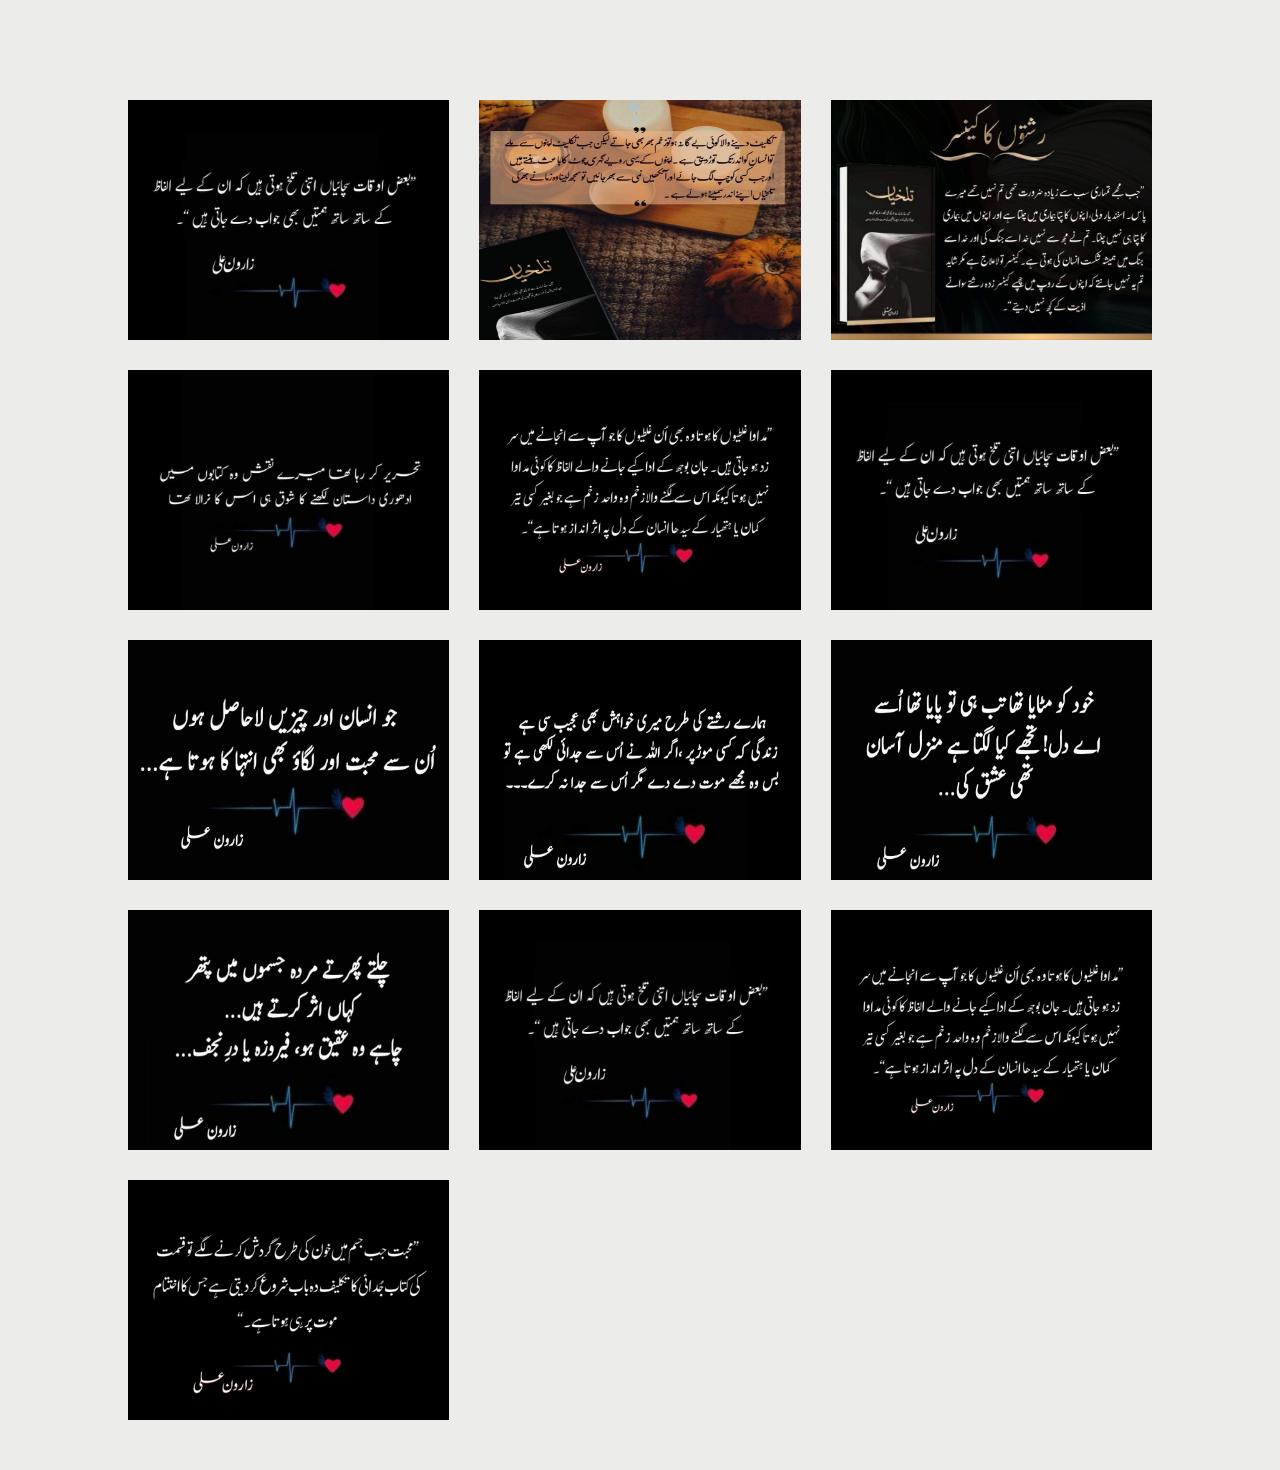
==== gallery.html @ 23c12935 "Update gallery.html" ====
<!-- Created by Faiq Ali -->
<!DOCTYPE html>
<html>
    <head>
        <meta name="viewport" content="width=device-width, initial-scale=1.0">
        <title>Zaroon Ali</title>
        <link rel="stylesheet" href="./css/gallery.css">
    </head>
    <body>
    
        <div class="full-img" id="fullImgBox">
            <img src="./images/gallery/Img (1).jpg" id="fullImg">
            <span onclick="closeFullImg()">X</span>
        </div>
        
        <div class="img-gallery">
            
            <img src="./images/gallery/Img (1).jpg" onclick="openFullImg(this.src)">
            <img src="./images/gallery/Img (2).jpg" onclick="openFullImg(this.src)">
            <img src="./images/gallery/Img (3).jpg" onclick="openFullImg(this.src)">
            <img src="./images/gallery/Img (4).jpg" onclick="openFullImg(this.src)">
            <img src="./images/gallery/Img (5).jpg" onclick="openFullImg(this.src)">
            <img src="./images/gallery/Img (6).jpg" onclick="openFullImg(this.src)">
            <img src="./images/gallery/Img (7).jpg" onclick="openFullImg(this.src)">
            <img src="./images/gallery/Img (8).jpg" onclick="openFullImg(this.src)">
            <img src="./images/gallery/Img (9).jpg" onclick="openFullImg(this.src)">
            <img src="./images/gallery/Img (10).jpg" onclick="openFullImg(this.src)">
            <img src="./images/gallery/Img (11).jpg" onclick="openFullImg(this.src)">
            <img src="./images/gallery/Img (12).jpg" onclick="openFullImg(this.src)">
            <img src="./images/gallery/Img (13).jpg" onclick="openFullImg(this.src)">
           
            
        </div>

        <script>
            var fullImgBox = document.getElementById("fullImgBox");
            var fullImg = document.getElementById("fullImg");

            function openFullImg(pic){
                fullImgBox.style.display = "flex";
                fullImg.src = pic;
            }

            function closeFullImg(){
                fullImgBox.style.display = "none";
            }
        </script>

    </body>
</html>
---- css/gallery.css ----
* {
    margin: 0;
    padding: 0;
    font-family: sans-serif;
}

body {
    background: #ECECEB;
}

.img-gallery {
    width: 80%;
    margin: 100px auto 50px;
    display: grid;
    grid-template-columns: repeat(auto-fit, minmax(250px, 1fr));
    grid-gap: 30px;
}

.img-gallery img {
    width: 100%;
    height: 240px;
    cursor: pointer;
    transition: 0.4s;
}

.img-gallery img:hover {
    transform: scale(0.8) rotate(-15deg);
    border-radius: 20%;
    box-shadow: 0 32px 75px rgba(68,77,136,0.2);
}

.full-img {
    width: 100%;
    height: 100vh;
    background: rgba(0,0,0,0.9);
    position: fixed;
    top: 0;
    left: 0;
    display: none;
    align-items: center;
    justify-content: center;
    z-index: 100;
}

.full-img img {
    width: 90%;
    max-width: 500px;
}

.full-img span {
    position: absolute;
    top: 5%;
    right: 5%;
    font-size: 30px;
    color: #ffffff;
    cursor: pointer;
}
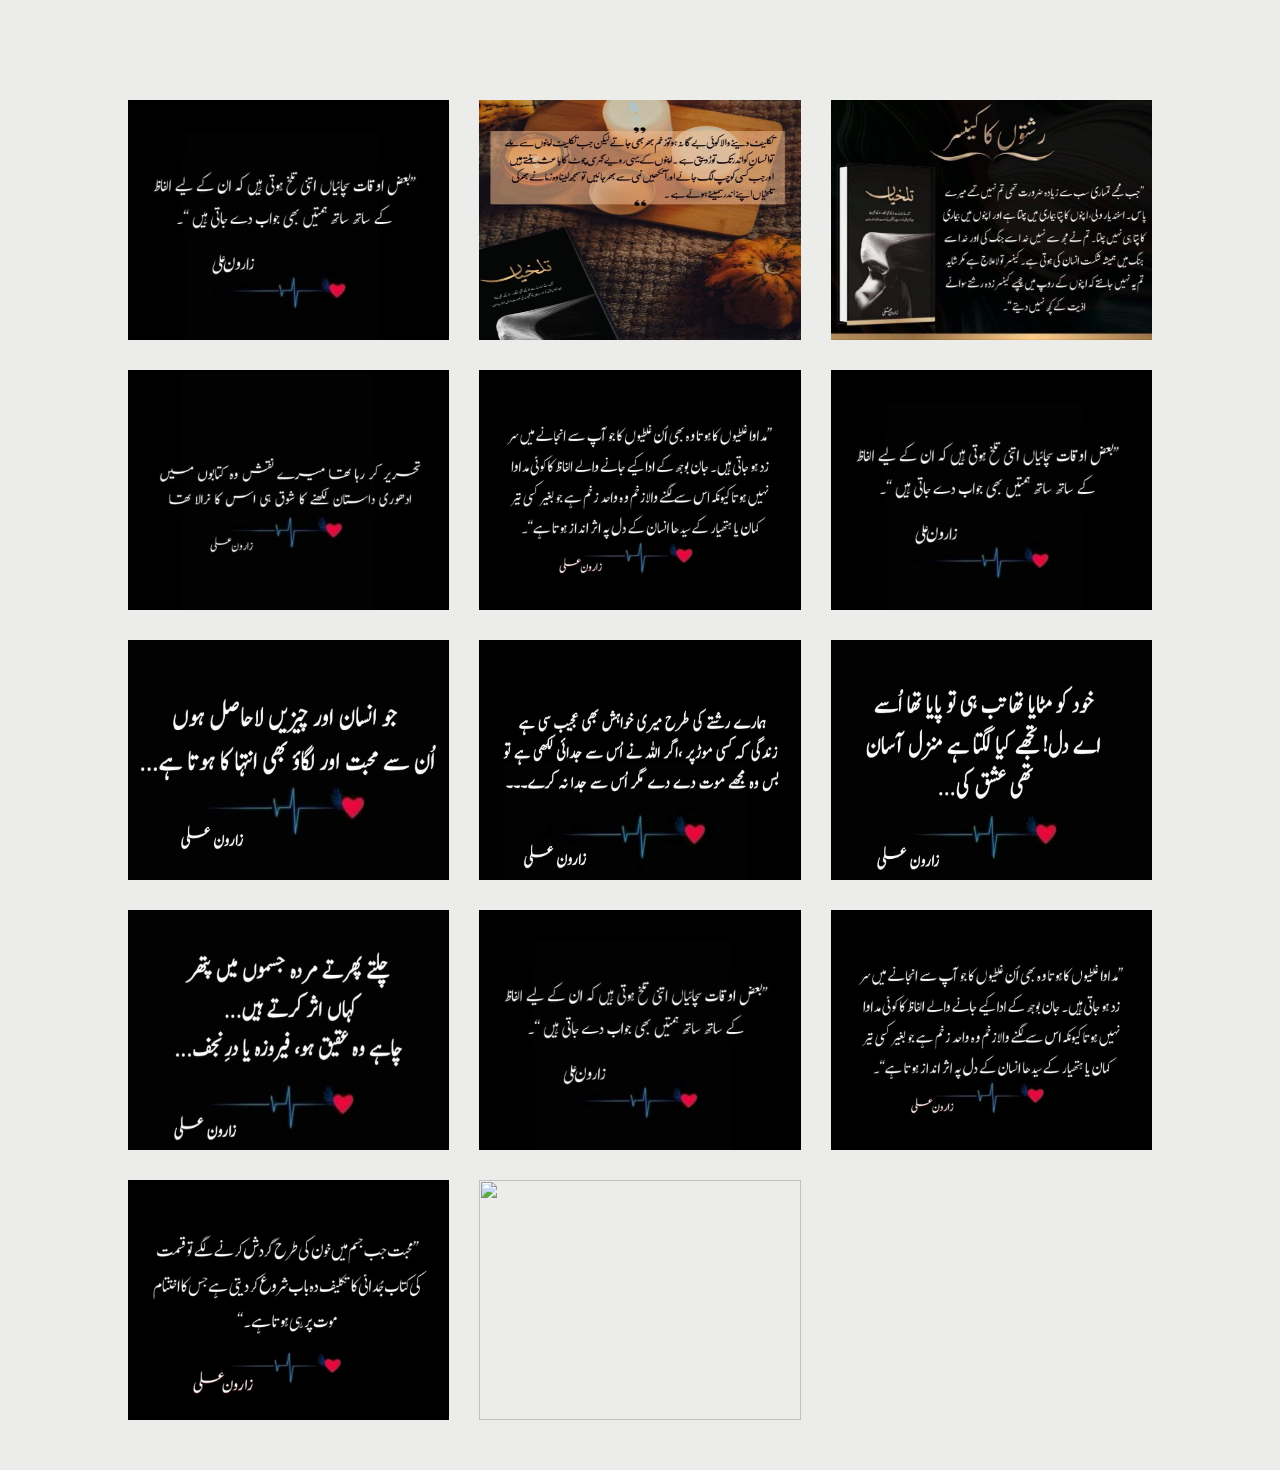
==== commit dc5290cc: "Update gallery.html" ====
--- a/gallery.html
+++ b/gallery.html
@@ -28,7 +28,7 @@
             <img src="./images/gallery/Img (11).jpg" onclick="openFullImg(this.src)">
             <img src="./images/gallery/Img (12).jpg" onclick="openFullImg(this.src)">
             <img src="./images/gallery/Img (13).jpg" onclick="openFullImg(this.src)">
-           
+            <img src="./images/gallery/Img (14).jpg" onclick="openFullImg(this.src)"> 
             
         </div>
 
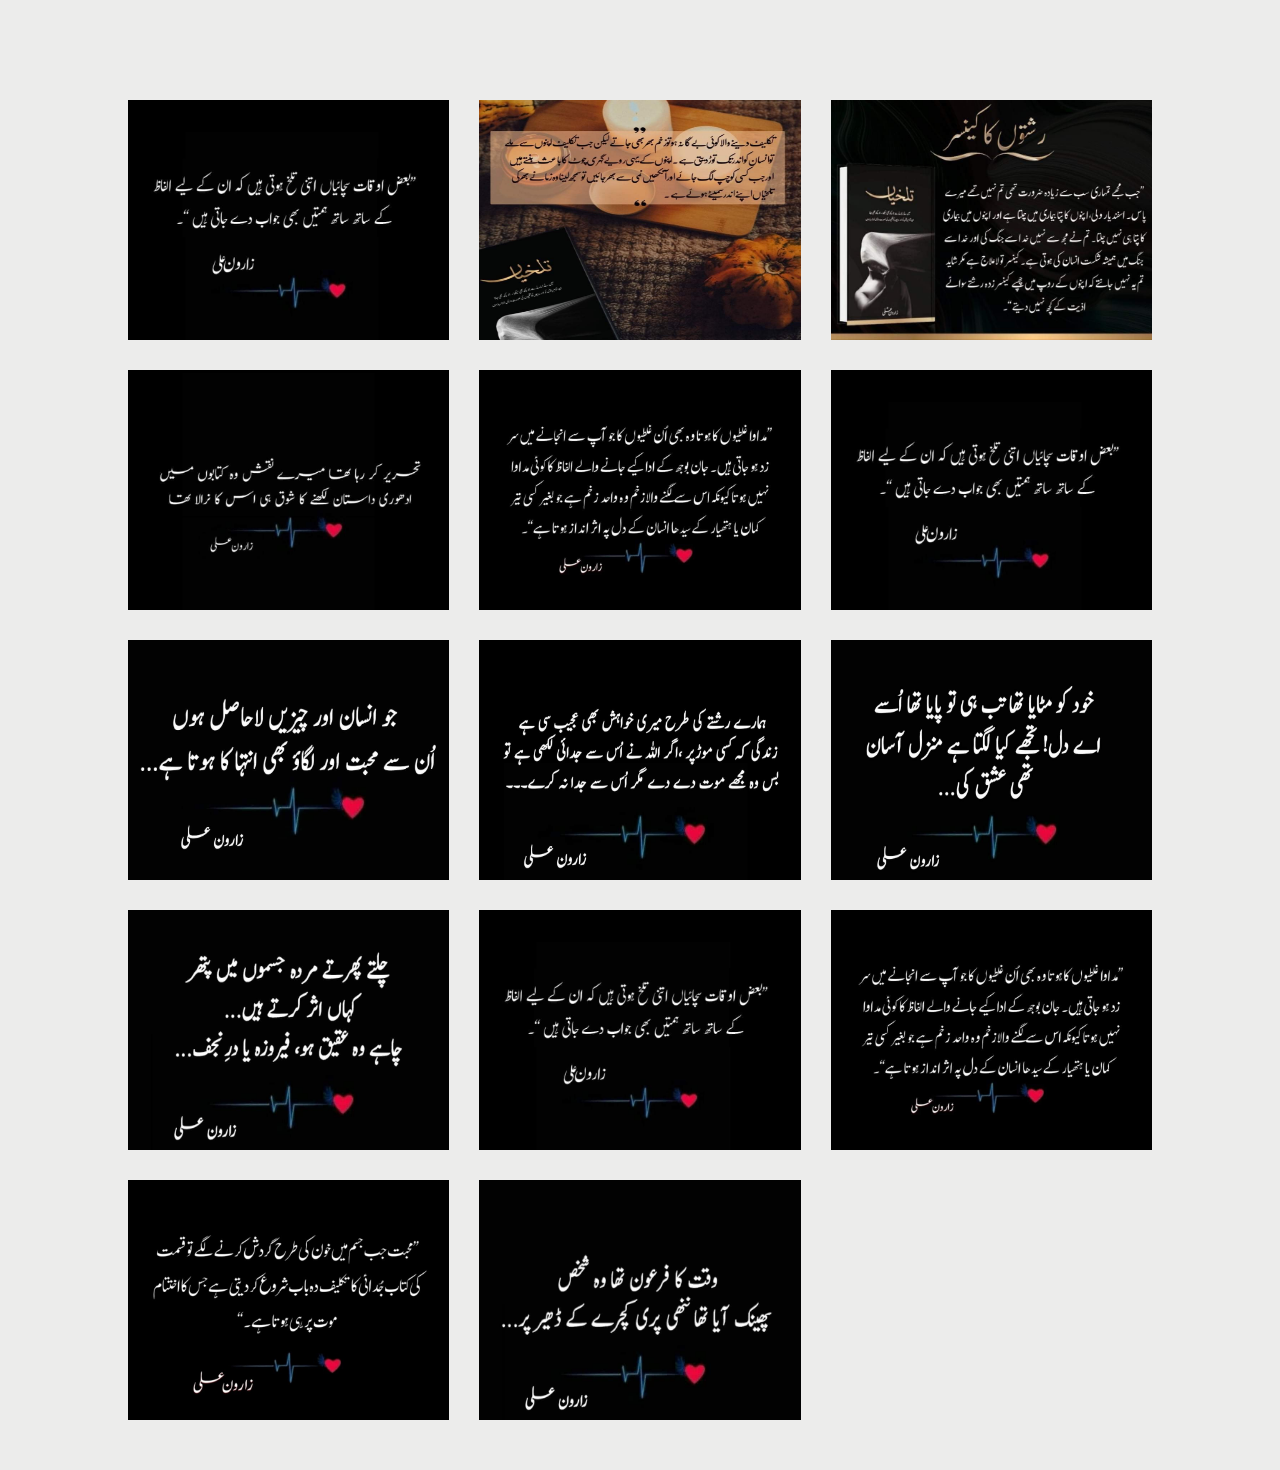
==== commit cd1b63ed: "Update gallery.html" ====
--- a/gallery.html
+++ b/gallery.html
@@ -28,7 +28,7 @@
             <img src="./images/gallery/Img (11).jpg" onclick="openFullImg(this.src)">
             <img src="./images/gallery/Img (12).jpg" onclick="openFullImg(this.src)">
             <img src="./images/gallery/Img (13).jpg" onclick="openFullImg(this.src)">
-            <img src="./images/gallery/Img (14).jpg" onclick="openFullImg(this.src)"> 
+            <img src="./images/gallery/Img (14).jpg" onclick="openFullImg(this.src)">
             
         </div>
 
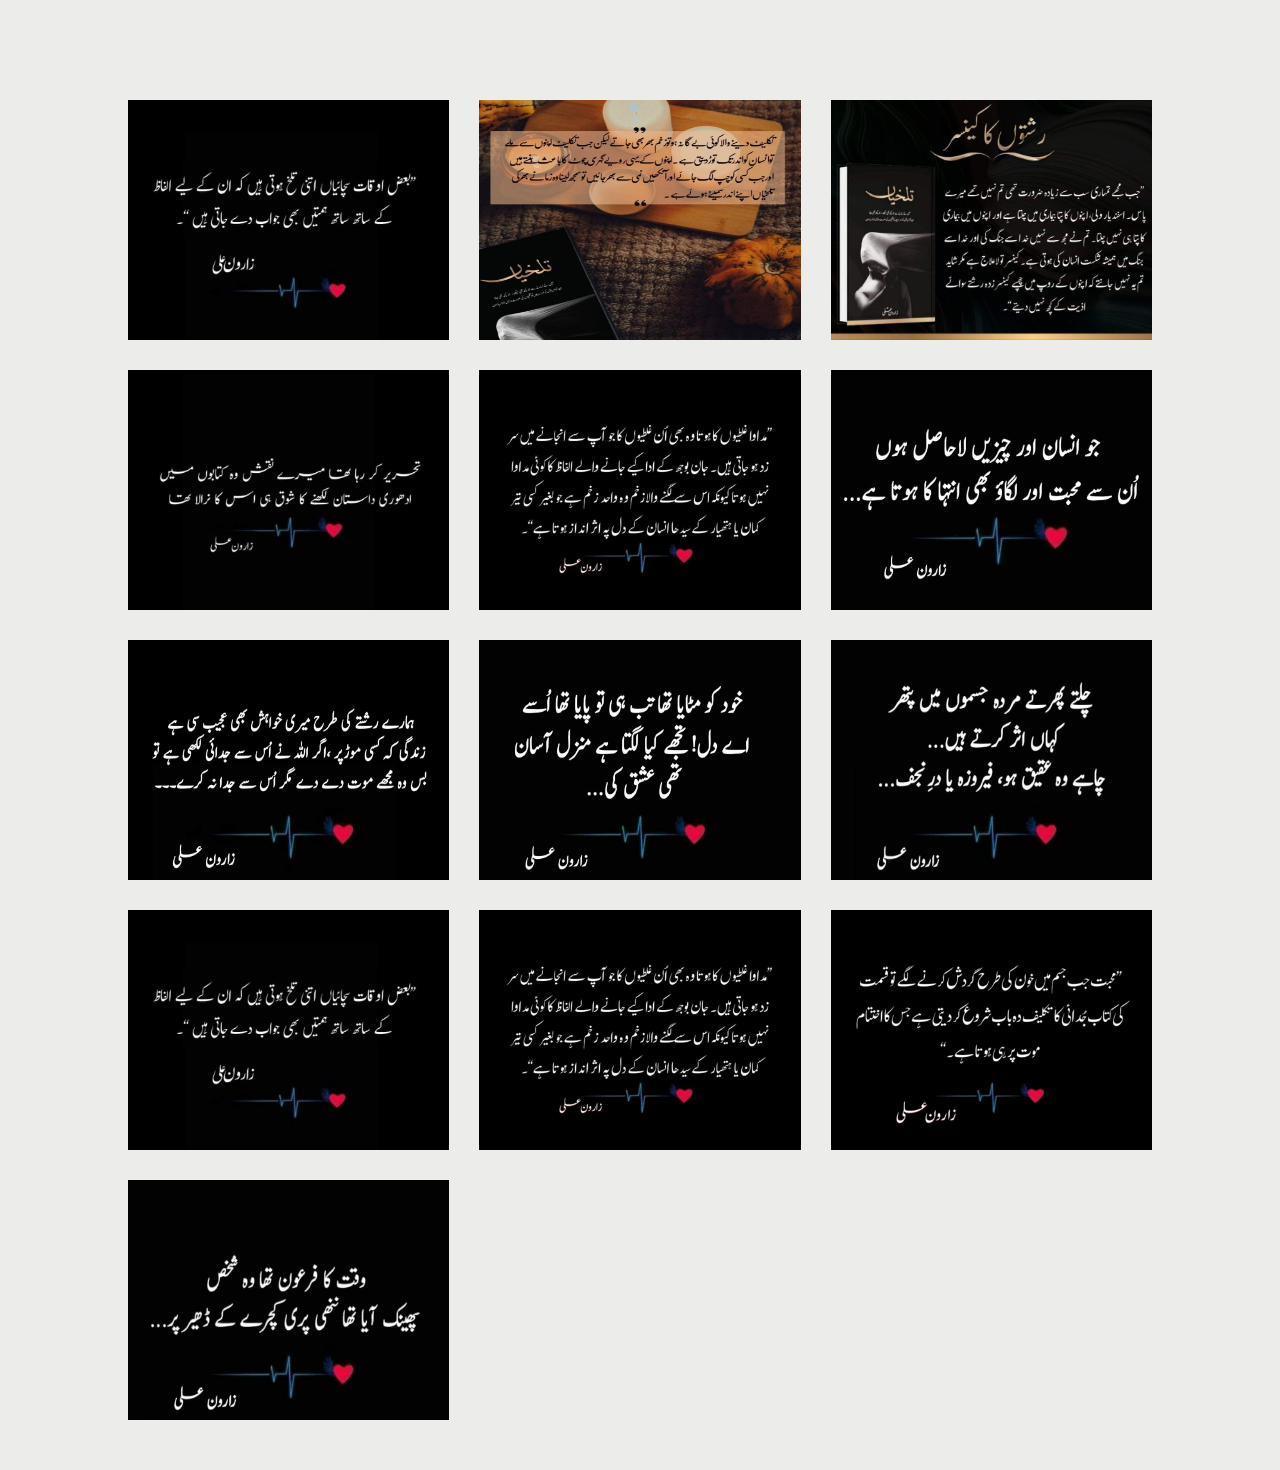
==== commit 0e49367a: "Update gallery.html" ====
--- a/gallery.html
+++ b/gallery.html
@@ -20,7 +20,7 @@
             <img src="./images/gallery/Img (3).jpg" onclick="openFullImg(this.src)">
             <img src="./images/gallery/Img (4).jpg" onclick="openFullImg(this.src)">
             <img src="./images/gallery/Img (5).jpg" onclick="openFullImg(this.src)">
-            <img src="./images/gallery/Img (6).jpg" onclick="openFullImg(this.src)">
+
             <img src="./images/gallery/Img (7).jpg" onclick="openFullImg(this.src)">
             <img src="./images/gallery/Img (8).jpg" onclick="openFullImg(this.src)">
             <img src="./images/gallery/Img (9).jpg" onclick="openFullImg(this.src)">
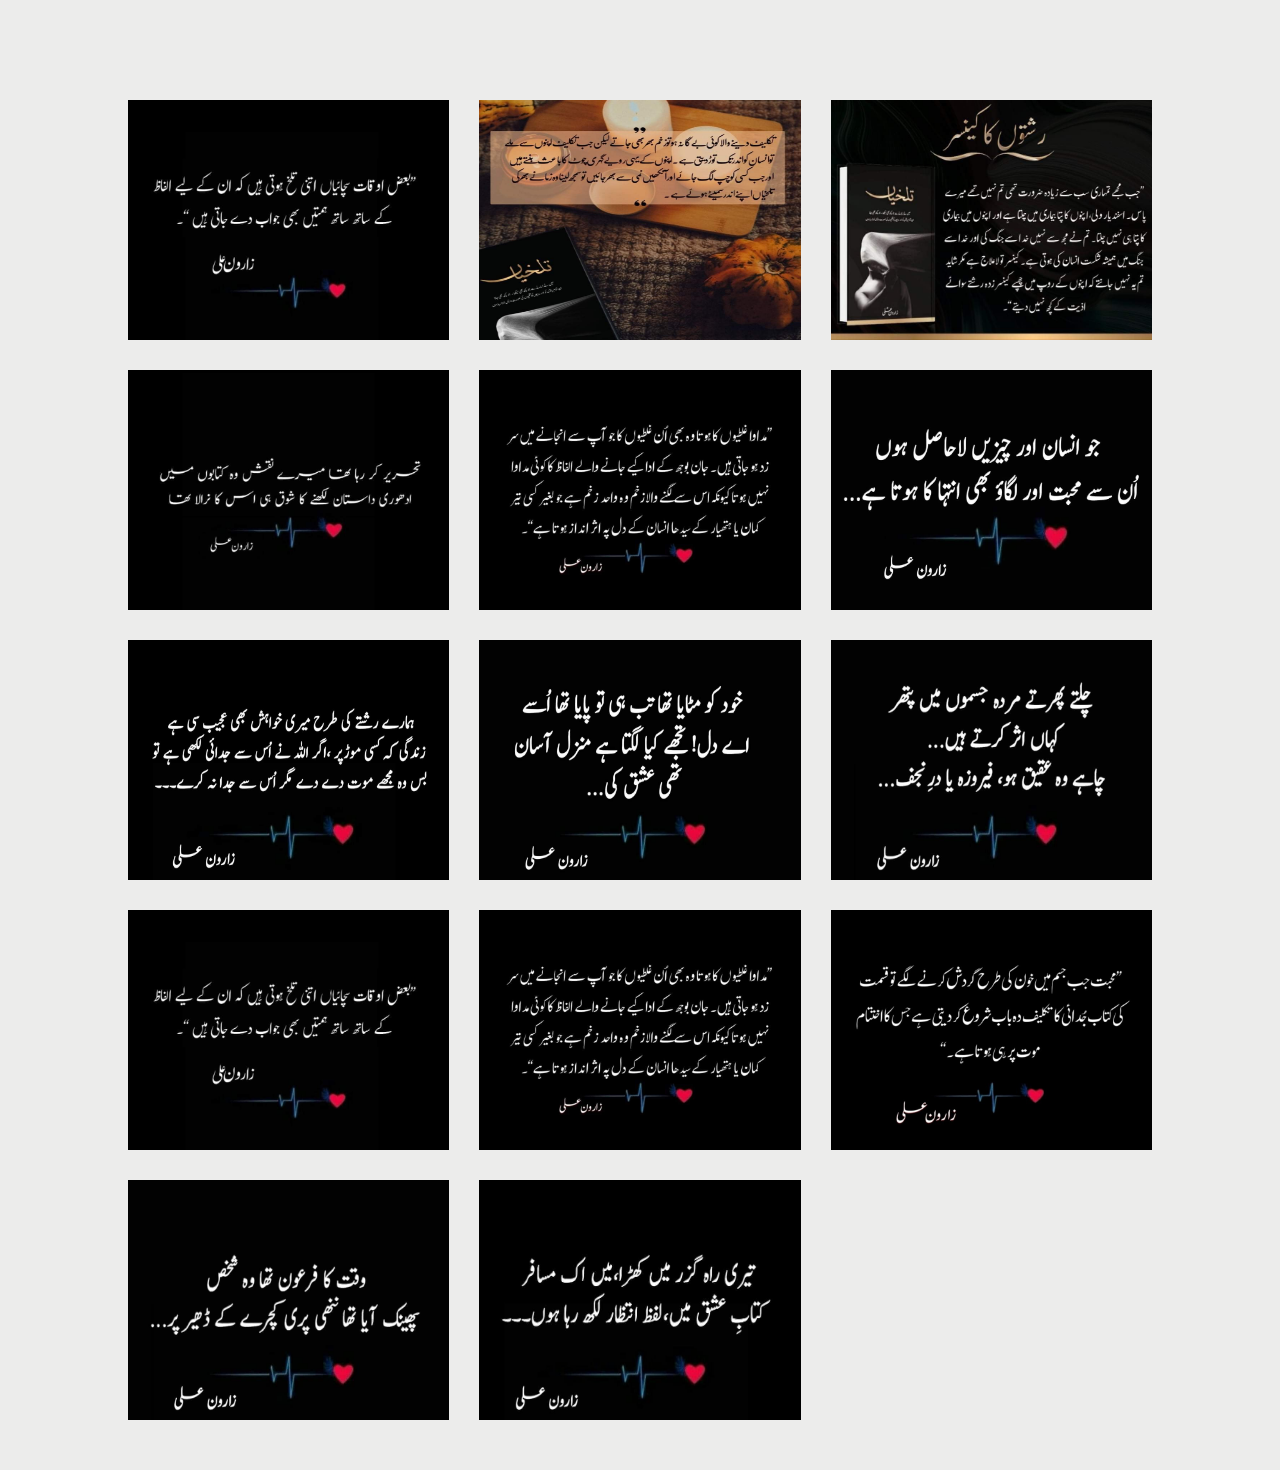
==== commit b48858ba: "Update gallery.html" ====
--- a/gallery.html
+++ b/gallery.html
@@ -29,6 +29,7 @@
             <img src="./images/gallery/Img (12).jpg" onclick="openFullImg(this.src)">
             <img src="./images/gallery/Img (13).jpg" onclick="openFullImg(this.src)">
             <img src="./images/gallery/Img (14).jpg" onclick="openFullImg(this.src)">
+            <img src="./images/gallery/Img (15).jpg" onclick="openFullImg(this.src)">
             
         </div>
 
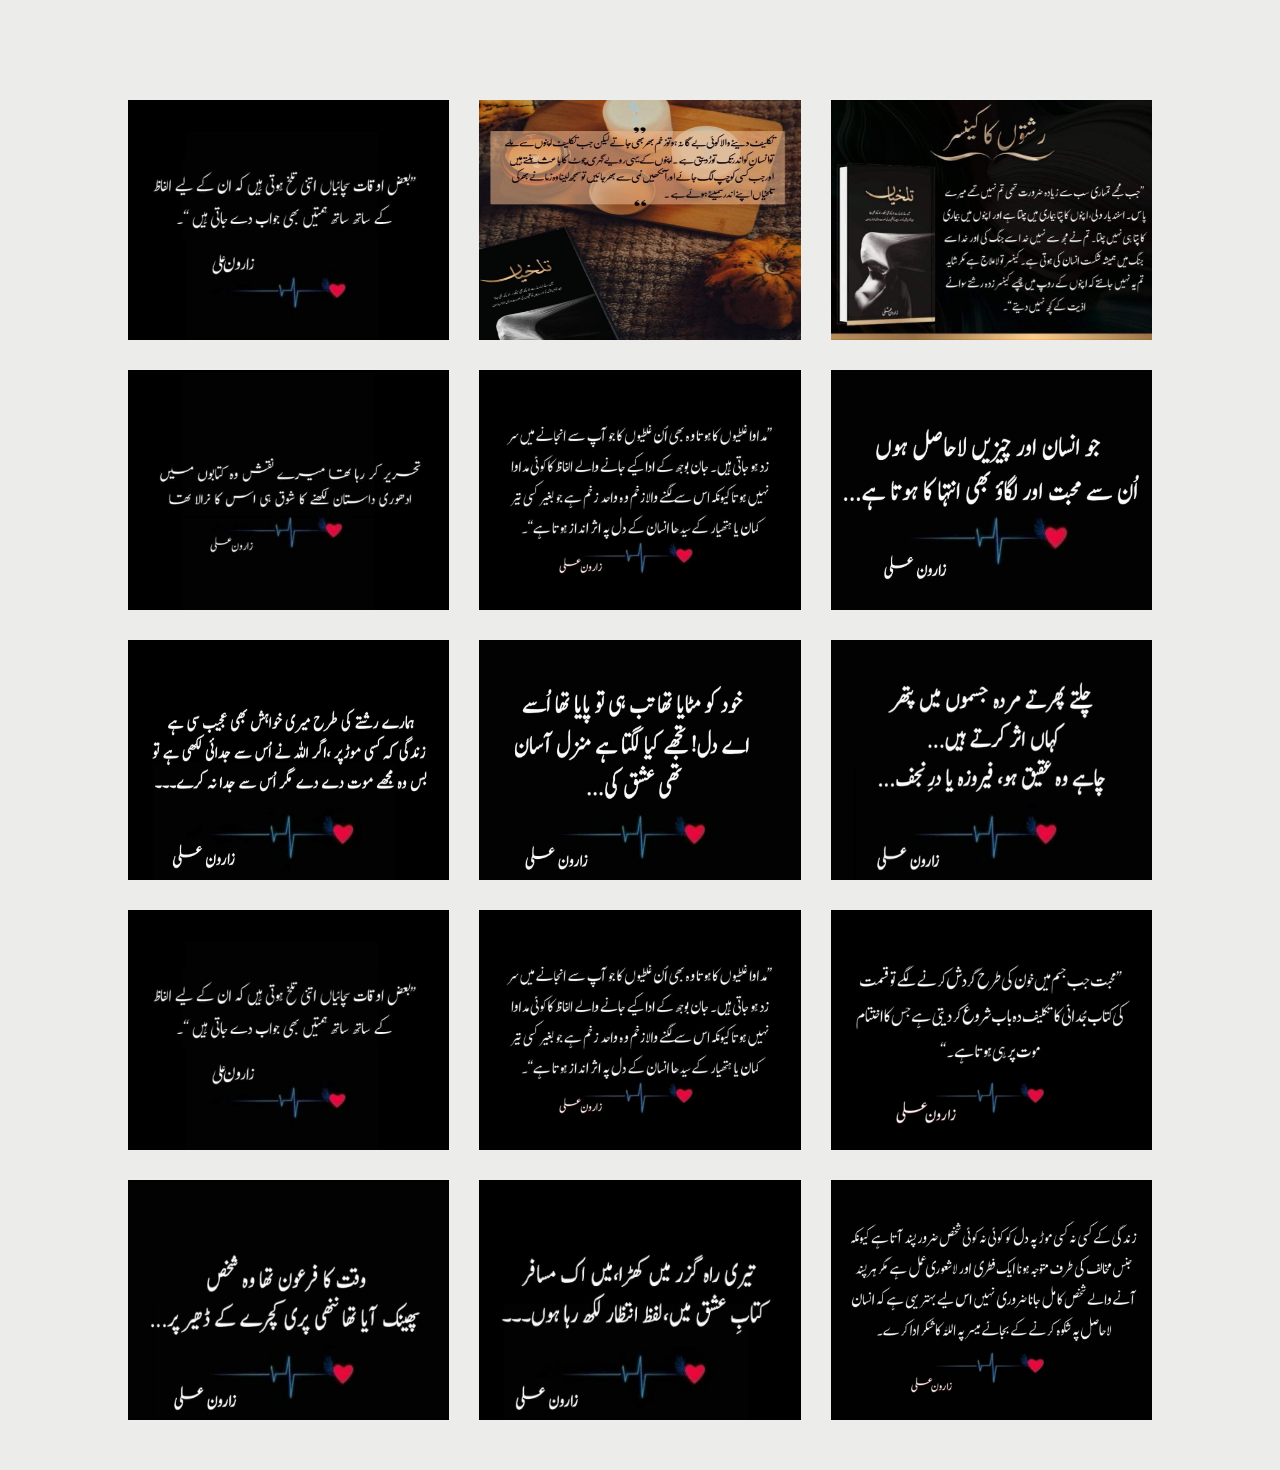
==== commit e6339790: "Update gallery.html" ====
--- a/gallery.html
+++ b/gallery.html
@@ -30,6 +30,7 @@
             <img src="./images/gallery/Img (13).jpg" onclick="openFullImg(this.src)">
             <img src="./images/gallery/Img (14).jpg" onclick="openFullImg(this.src)">
             <img src="./images/gallery/Img (15).jpg" onclick="openFullImg(this.src)">
+            <img src="./images/gallery/Img (16).jpg" onclick="openFullImg(this.src)">
             
         </div>
 
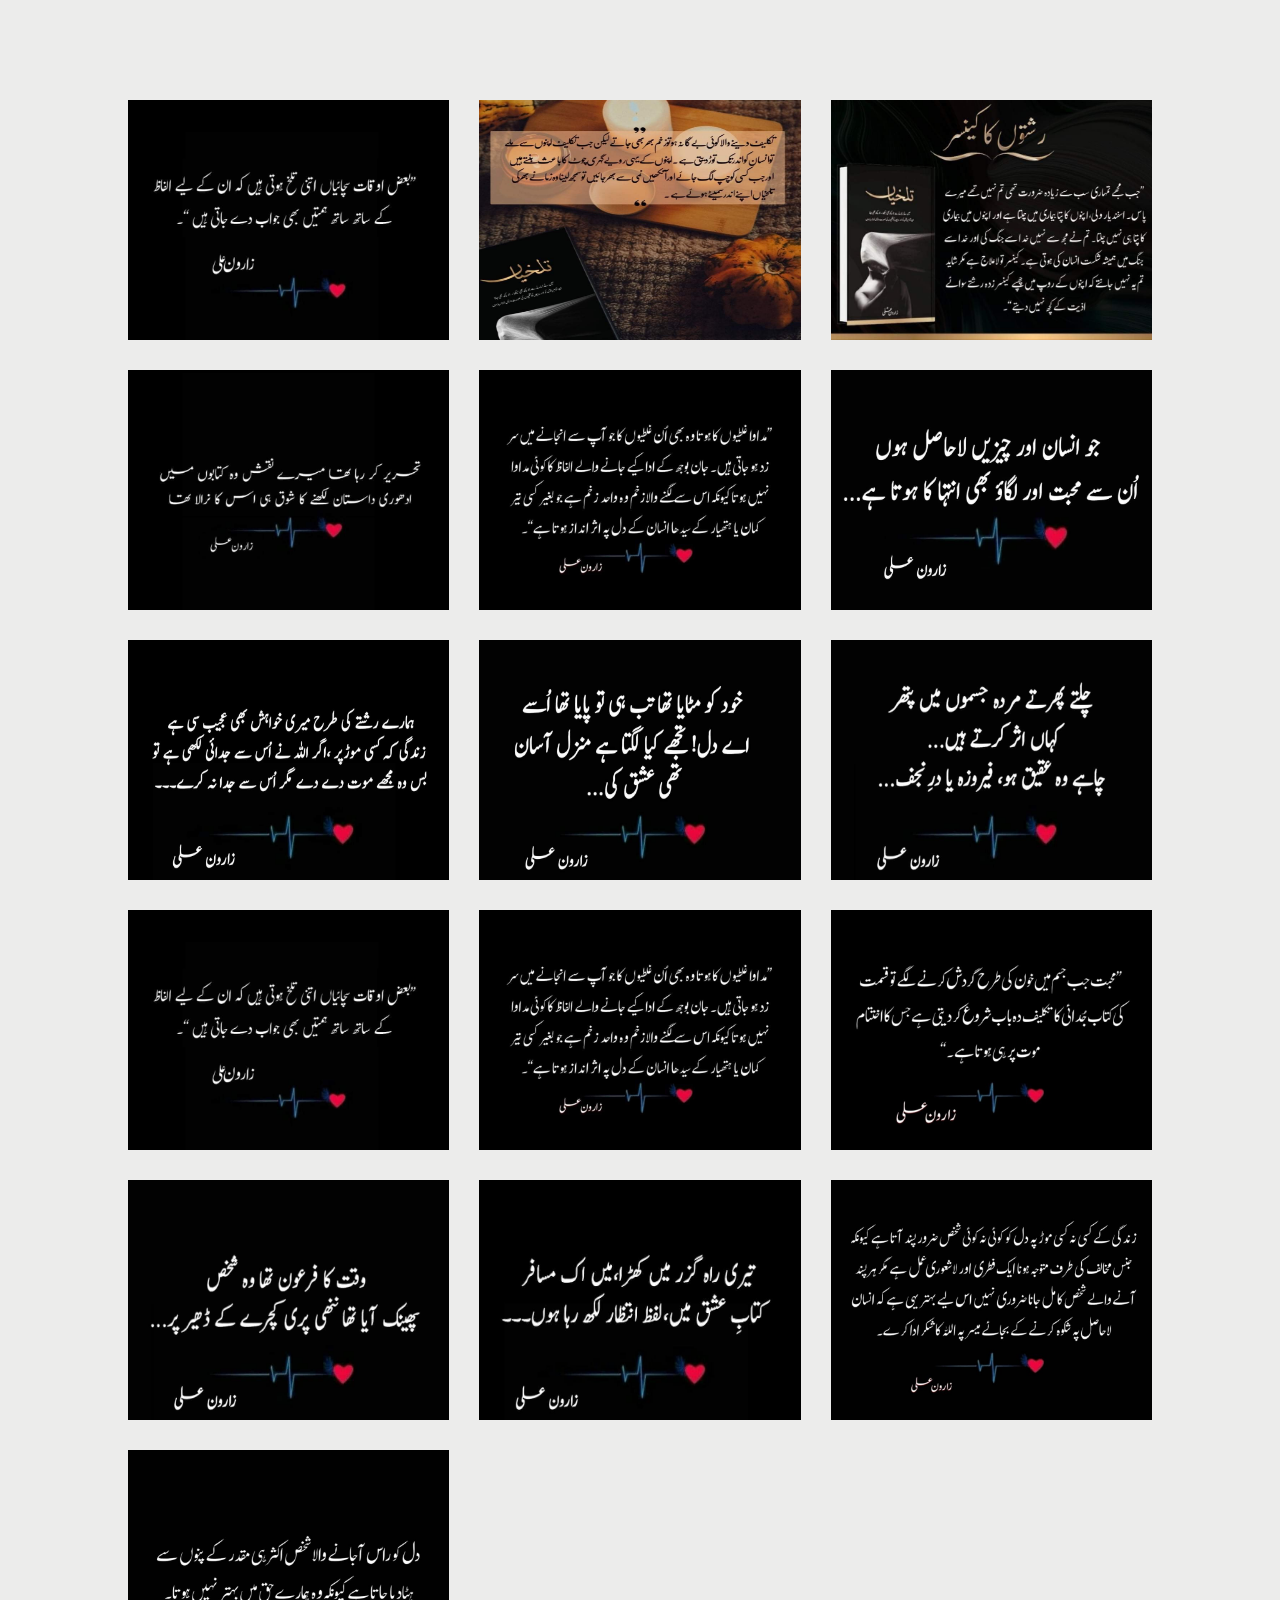
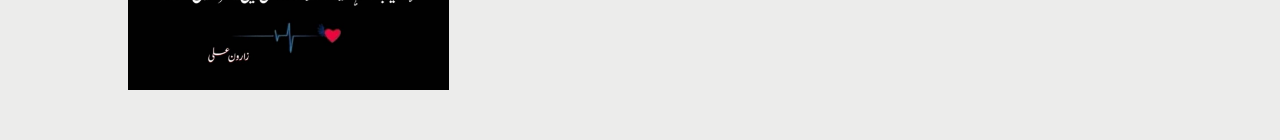
==== commit b9c922d2: "Update gallery.html" ====
--- a/gallery.html
+++ b/gallery.html
@@ -31,6 +31,7 @@
             <img src="./images/gallery/Img (14).jpg" onclick="openFullImg(this.src)">
             <img src="./images/gallery/Img (15).jpg" onclick="openFullImg(this.src)">
             <img src="./images/gallery/Img (16).jpg" onclick="openFullImg(this.src)">
+            <img src="./images/gallery/Img (17).jpg" onclick="openFullImg(this.src)">
             
         </div>
 
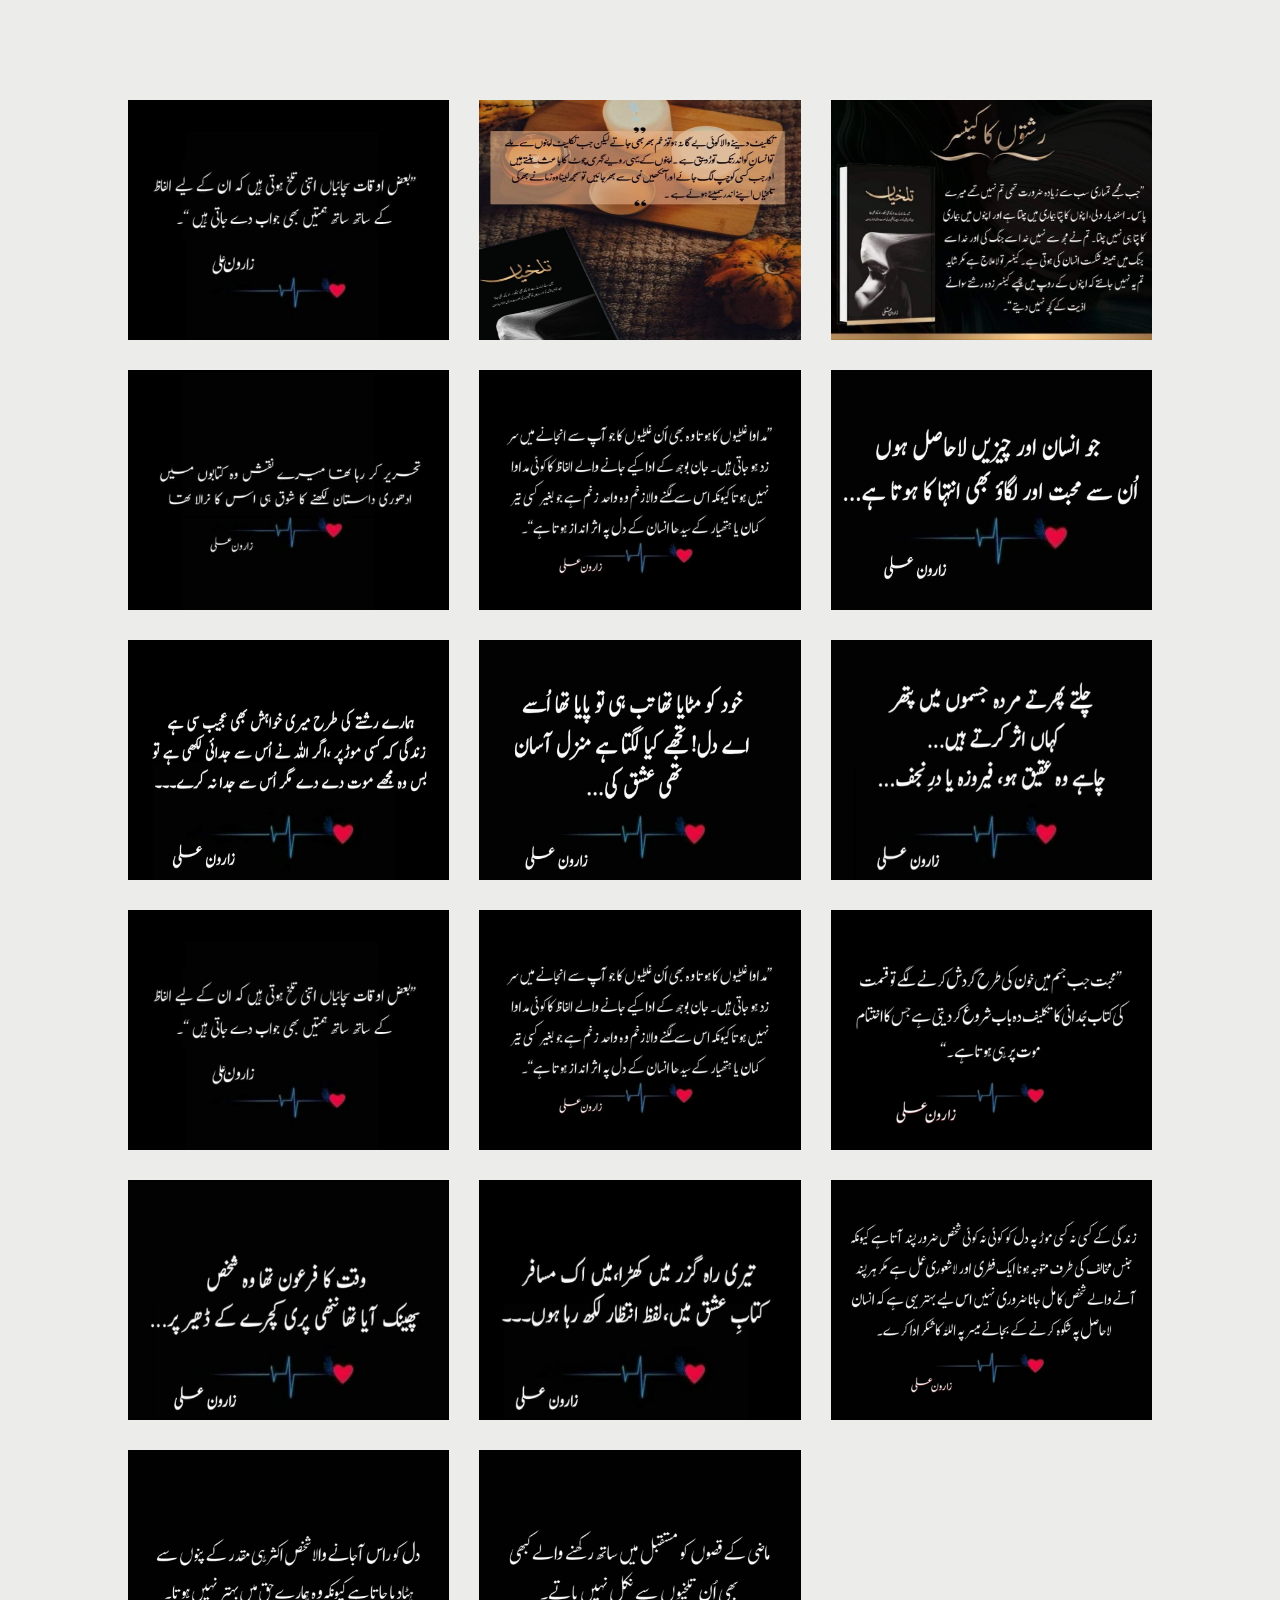
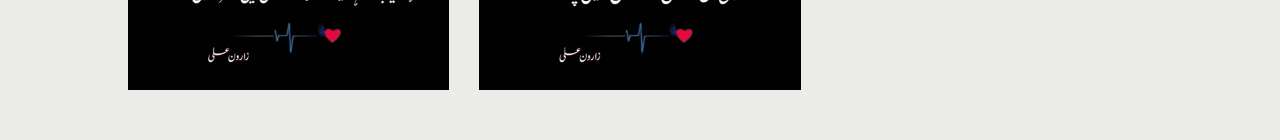
==== commit 2f135881: "Update gallery.html" ====
--- a/gallery.html
+++ b/gallery.html
@@ -32,6 +32,7 @@
             <img src="./images/gallery/Img (15).jpg" onclick="openFullImg(this.src)">
             <img src="./images/gallery/Img (16).jpg" onclick="openFullImg(this.src)">
             <img src="./images/gallery/Img (17).jpg" onclick="openFullImg(this.src)">
+            <img src="./images/gallery/Img (18).jpg" onclick="openFullImg(this.src)">
             
         </div>
 
